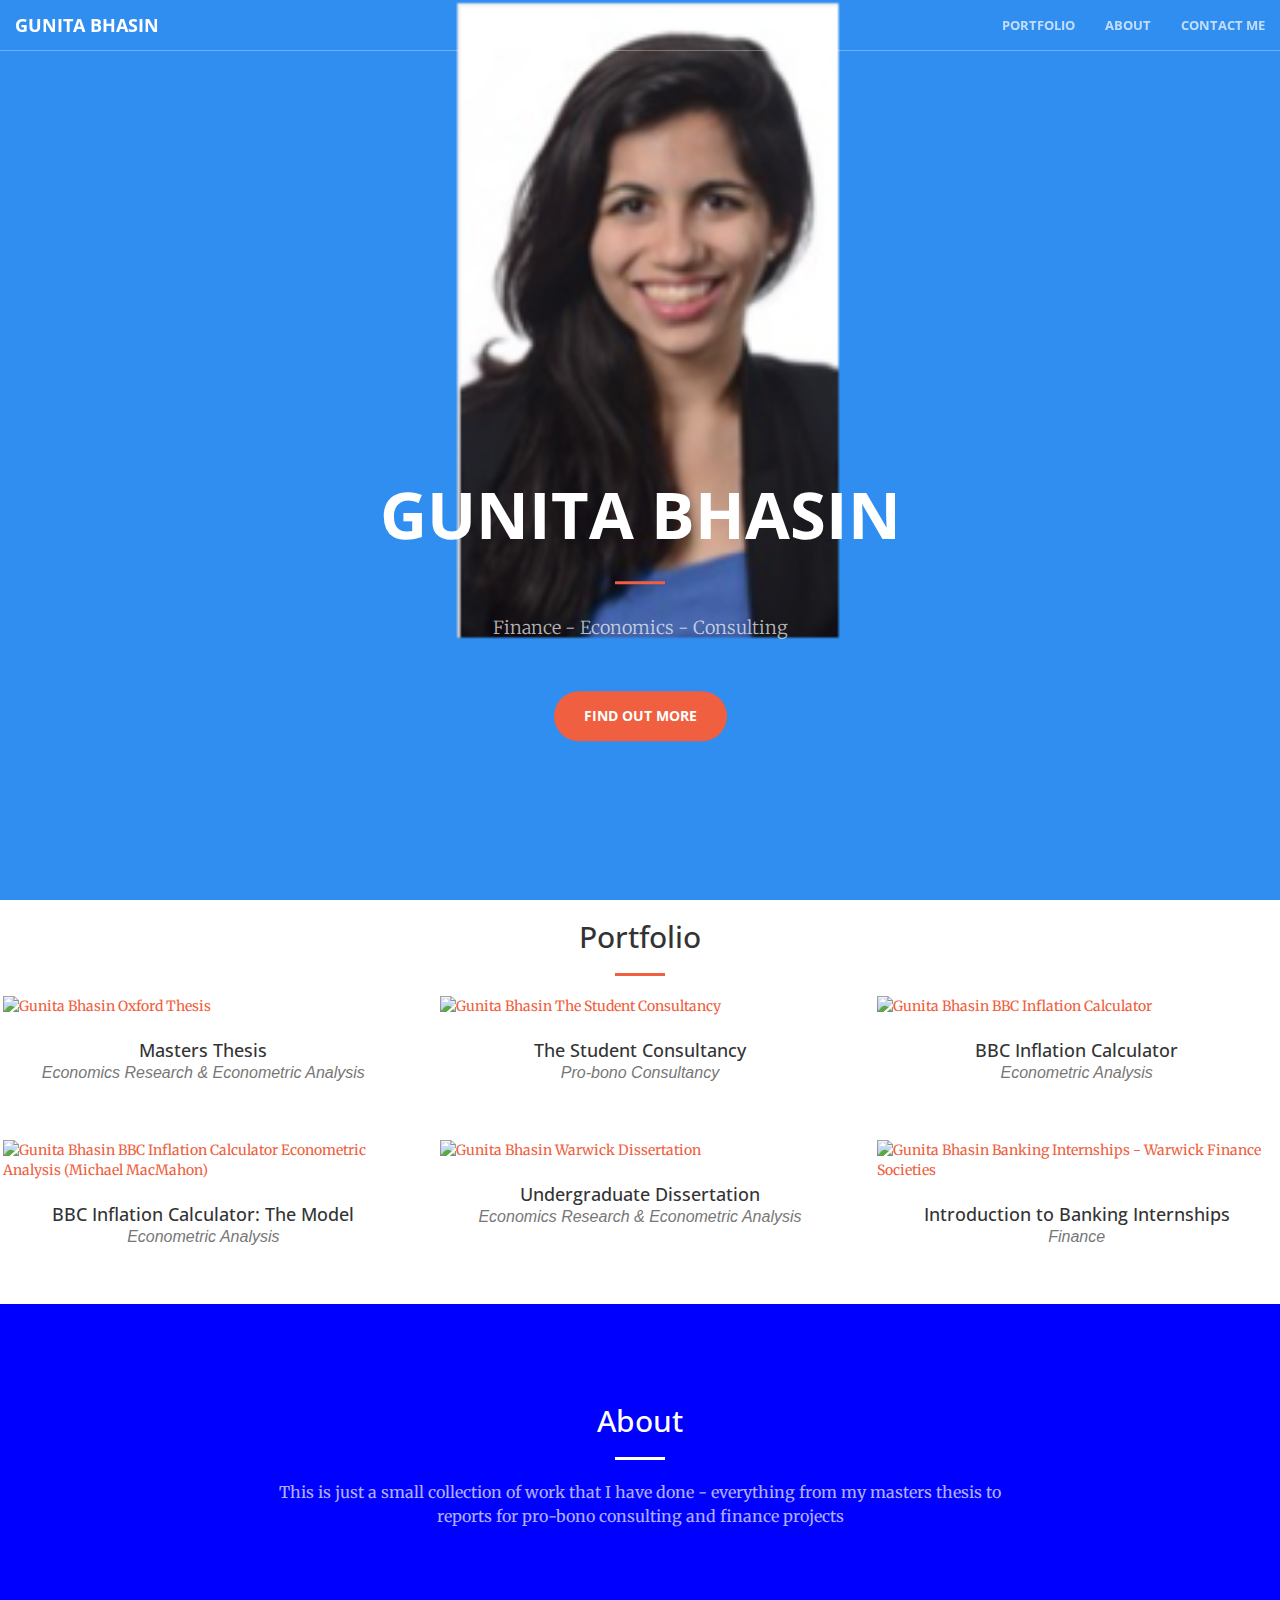
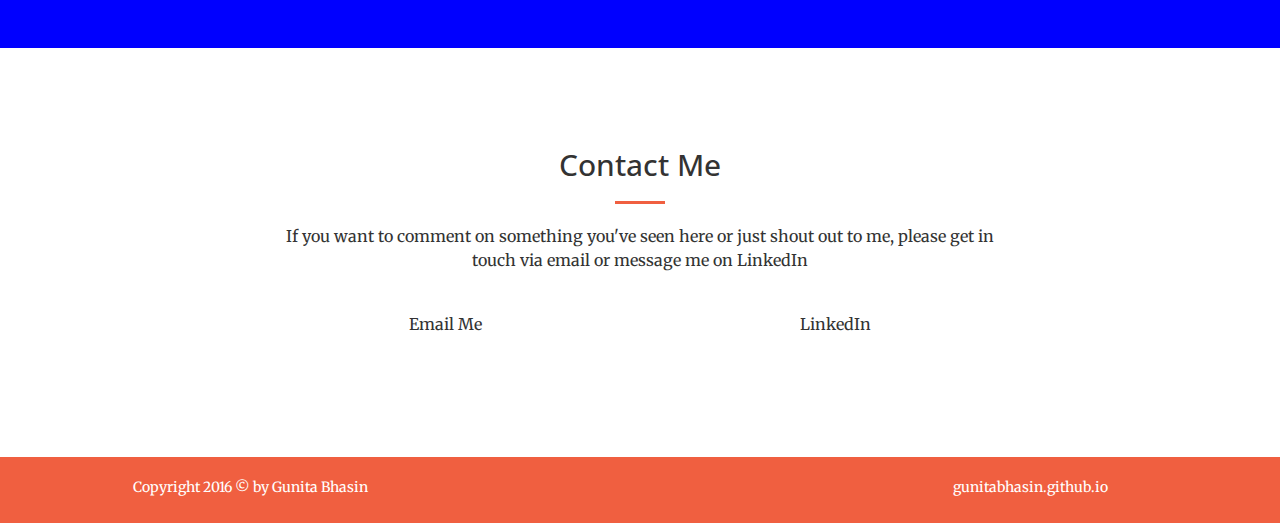
==== index.html @ e0a2d382 "punctuation" ====
<!DOCTYPE html>
<html lang="en">

<head>

    <meta charset="utf-8">
    <meta http-equiv="X-UA-Compatible" content="IE=edge">
    <meta name="viewport" content="width=device-width, initial-scale=1">
    <meta name="description" content="Welcome to Gunita Bhasin's webpage. This is a small collection of work that I have done - everything from my master's thesis to reports for pro-bono consulting and finance projects. To find out more about me, please get in touch via LinkedIn or email">
    <meta name="author" content="Gunita Bhasin">

    <title>Gunita Bhasin</title>

    <!-- Bootstrap Core CSS -->
    <link rel="stylesheet" href="css/bootstrap.min.css" type="text/css">

    <!-- Custom Fonts -->
    <link href='http://fonts.googleapis.com/css?family=Open+Sans:300italic,400italic,600italic,700italic,800italic,400,300,600,700,800' rel='stylesheet' type='text/css'>
    <link href='http://fonts.googleapis.com/css?family=Merriweather:400,300,300italic,400italic,700,700italic,900,900italic' rel='stylesheet' type='text/css'>
    <link rel="stylesheet" href="font-awesome/css/font-awesome.css" type="text/css">

    <!-- Plugin CSS -->
    <link rel="stylesheet" href="css/animate.min.css" type="text/css">

    <!-- Custom CSS -->
    <link rel="stylesheet" href="css/creative.css" type="text/css">

    <!-- Favicon -->
    <link rel="shortcut icon" href="http://gunitabhasin.github.io/gunitabhasin.ico" type="image/x-icon">

    <!-- HTML5 Shim and Respond.js IE8 support of HTML5 elements and media queries -->
    <!-- WARNING: Respond.js doesn't work if you view the page via file:// -->
    <!--[if lt IE 9]>
        <script src="https://oss.maxcdn.com/libs/html5shiv/3.7.0/html5shiv.js"></script>
        <script src="https://oss.maxcdn.com/libs/respond.js/1.4.2/respond.min.js"></script>
    <![endif]-->
<script>
  (function(i,s,o,g,r,a,m){i['GoogleAnalyticsObject']=r;i[r]=i[r]||function(){
  (i[r].q=i[r].q||[]).push(arguments)},i[r].l=1*new Date();a=s.createElement(o),
  m=s.getElementsByTagName(o)[0];a.async=1;a.src=g;m.parentNode.insertBefore(a,m)
  })(window,document,'script','https://www.google-analytics.com/analytics.js','ga');

  ga('create', 'UA-78721934-1', 'auto');
  ga('send', 'pageview');

</script>
</head>

<body id="page-top">

    <nav id="mainNav" class="navbar navbar-default navbar-fixed-top">
        <div class="container-fluid">
            <!-- Brand and toggle get grouped for better mobile display -->
            <div class="navbar-header">
                <button type="button" class="navbar-toggle collapsed" data-toggle="collapse" data-target="#bs-example-navbar-collapse-1">
                    <span class="sr-only">Toggle navigation</span>
                    <span class="icon-bar"></span>
                    <span class="icon-bar"></span>
                    <span class="icon-bar"></span>
                </button>
                <a class="navbar-brand page-scroll" href="#page-top">Gunita Bhasin</a>
            </div>

            <!-- Collect the nav links, forms, and other content for toggling -->
            <div class="collapse navbar-collapse" id="bs-example-navbar-collapse-1">
                <ul class="nav navbar-nav navbar-right">
                    <li>
                        <a class="page-scroll" href="#portfolio">Portfolio</a>
                    </li>
                    <li>
                        <a class="page-scroll" href="#about">About</a>
                    </li>
                    <li>
                        <a class="page-scroll" href="#contact">Contact Me</a>
                    </li>
                </ul>
            </div>
            <!-- /.navbar-collapse -->
        </div>
        <!-- /.container-fluid -->
    </nav>

    <header>
        <div class="header-content">
            <div class="header-content-inner">
                <br><br>
                <br><br>
                <br><br>
                <br><br>
                <br><br>
                <br><br>
                <br><br>
                <br><br>
                <h1>Gunita Bhasin</h1>
                <hr>
                <p>Finance - Economics - Consulting</p>
                <a href="#portfolio" class="btn btn-primary btn-xl page-scroll">Find Out More</a>
            </div>
        </div>
    </header>

    <section class="no-padding" id="portfolio">
        <div class="container-fluid">
            <div class="row">
                <div class="col-lg-12 text-center">
                    <h2>Portfolio</h2>
                    <hr>
                </div>
                <div class="row">
                <div class="col-lg-4 col-sm-6 portfolio-item">
                    <a href="#portfolioModal1" class="portfolio-link" data-toggle="modal">
                        <div class="portfolio-hover">
                            <div class="portfolio-hover-content">
                              <i class="fa fa-plus fa-3x"></i>
                            </div>
                        </div>    
                        <img src="img/portfolio/1.jpg" class="img-responsive" alt="Gunita Bhasin Oxford Thesis">                        
                    </a>
                    <div class="portfolio-caption">
                        <h4>Masters Thesis</h4>
                        <p class="text-muted">Economics Research & Econometric Analysis</p>
                    </div>
                </div>
                <div class="col-lg-4 col-sm-6 portfolio-item">
                    <a href="#portfolioModal2" class="portfolio-link" data-toggle="modal">
                        <div class="portfolio-hover">
                            <div class="portfolio-hover-content">
                              <i class="fa fa-plus fa-3x"></i>
                            </div>
                        </div>    
                        <img src="img/portfolio/2.jpg" class="img-responsive" alt="Gunita Bhasin The Student Consultancy">                        
                    </a>
                    <div class="portfolio-caption">
                        <h4>The Student Consultancy</h4>
                        <p class="text-muted">Pro-bono Consultancy</p>
                    </div>
                </div>
                <div class="col-lg-4 col-sm-6 portfolio-item">
                    <a href="#portfolioModal3" class="portfolio-link" data-toggle="modal">
                        <div class="portfolio-hover">
                            <div class="portfolio-hover-content">
                                <i class="fa fa-plus fa-3x"></i>
                            </div>
                        </div>
                        <img src="img/portfolio/3.jpg" class="img-responsive" alt="Gunita Bhasin BBC Inflation Calculator">
                    </a>    
                    <div class="portfolio-caption">
                        <h4>BBC Inflation Calculator</h4>
                        <p class="text-muted">Econometric Analysis</p>
                    </div>  
                </div>
                <div class="col-lg-4 col-sm-6 portfolio-item">
                    <a href="#portfolioModal4" class="portfolio-link" data-toggle="modal">
                        <div class="portfolio-hover">
                            <div class="portfolio-hover-content">
                                <i class="fa fa-plus fa-3x"></i>
                            </div>
                        </div>
                        <img src="img/portfolio/4.jpg" class="img-responsive" alt="Gunita Bhasin BBC Inflation Calculator Econometric Analysis (Michael MacMahon)">
                    </a>    
                   <div class="portfolio-caption">
                        <h4>BBC Inflation Calculator: The Model</h4>
                        <p class="text-muted">Econometric Analysis</p>
                    </div>     
                </div>
                <div class="col-lg-4 col-sm-6 portfolio-item">
                    <a href="#portfolioModal5" class="portfolio-link" data-toggle="modal">
                        <div class="portfolio-hover">
                            <div class="portfolio-hover-content">
                                <i class="fa fa-plus fa-3x"></i>
                            </div>
                        </div>
                        <img src="img/portfolio/5.jpg" class="img-responsive" alt="Gunita Bhasin Warwick Dissertation">
                    </a>    
                    <div class="portfolio-caption">
                        <h4>Undergraduate Dissertation</h4>
                        <p class="text-muted">Economics Research & Econometric Analysis</p>
                    </div>        
                </div>
                <div class="col-lg-4 col-sm-6 portfolio-item">
                    <a href="#portfolioModal6" class="portfolio-link" data-toggle="modal">
                        <div class="portfolio-hover">
                            <div class="portfolio-hover-content">
                                <i class="fa fa-plus fa-3x"></i>
                            </div>
                        </div>
                        <img src="img/portfolio/6.jpg" class="img-responsive" alt="Gunita Bhasin Banking Internships - Warwick Finance Societies">
                    </a>    
                   <div class="portfolio-caption">
                        <h4>Introduction to Banking Internships</h4>
                        <p class="text-muted">Finance</p>
                    </div>        
                </div>
        </div>
    </section>
     
    <section class="bg-about" id="about">
        <div class="container">
            <div class="row">
                <div class="col-lg-8 col-lg-offset-2 text-center">
                    <h2 class="section-heading">About</h2>
                    <hr class="light">
                    <p class="text-faded">This is just a small collection of work that I have done - everything from my masters thesis to reports for pro-bono consulting and finance projects</p>
                </div>
            </div>
        </div>
    </section>

    <!-- Contact Section -->
    <section id="contact">
        <div class="container">
            <div class="row">
                <div class="col-lg-8 col-lg-offset-2 text-center">
                    <h2 class="section-heading">Contact Me</h2>
                    <hr class="primary">
                    <p>If you want to comment on something you've seen here or just shout out to me, please get in touch via email or message me on LinkedIn</p>
                </div>
                <div class="col-lg-4 col-lg-offset-2 text-center">
                    <a href="https://docs.google.com/forms/d/1S8c7FIUhwD72IbGgY-TKqcHFOUqMYgxNrwY3L7wCzK0/viewform"><i class="fa fa-envelope-o-dark fa-3x wow bounceIn"></i></a>
                    <p>Email Me</p>
                </div>
                <div class="col-lg-4 text-center">
                    <a href="https://uk.linkedin.com/in/gunitabhasin"><i class="fa fa-linkedin-dark fa-3x wow bounceIn" data-wow-delay=".1s"></i></a>
                    <p>LinkedIn</p>
                </div>
            </div>
            <div class="row">
                <div class="col-lg-12">
                <!--
                    <form name="sentMessage" id="contactForm" novalidate>
                        <div class="row">
                            <div class="col-md-6">
                                <div class="form-group floating-label-form-group controls control-group">
                                <label>Name</label>
                                <input type="text" class="form-control" placeholder="Name" id="name" required data-validation-required-message="Please enter your name.">
                                <p class="help-block text-danger"></p>
                                </div>
                                <div class="form-group floating-label-form-group controls control-group">
                                <label>Email Address</label>
                                <input type="email" class="form-control" placeholder="Email Address" id="email" required data-validation-required-message="Please enter your email address.">
                                <p class="help-block text-danger"></p>
                                </div>
                            </div>
                        <div class="row control-group">
                            <div class="col-md-6">
                            <div class="form-group floating-label-form-group controls">
                                <label>Message</label>
                                <textarea rows="5" class="form-control" placeholder="Message" id="message" required data-validation-required-message="Please enter a message."></textarea>
                                <p class="help-block text-danger"></p>
                            </div>
                            </div>
                        </div>
                        <br>
                        <div class="clearfix"></div>
                            <div class="col-lg-12 text-center">
                                <div id="success"></div>
                                <button type="submit" class="btn btn-primary btn-xl">Send Message</button>
                            </div>
                        </div>
                    </form>
                    -->
                </div>
            </div>
        </div>
    </section>

    <!-- Footer -->
    <footer class="text-center bg-primary">
        <div class="footer-above">
        <div class="container">
            <div class="row">
                <div class="footer-col col-md-4">
                    <br><span class="copyright">Copyright 2016 &copy; by Gunita Bhasin</span>
                </div>
                <div class="footer-col col-md-4">
                    <ul class="list-inline">
                        <li><h3><a href="https://uk.linkedin.com/in/gunitabhasin" class="btn-social btn-outline"><i class="fa fa-fw fa-linkedin"></i></a></h3>
                        </li>
                        <li><h3><a href="http://goo.gl/forms/ij7UG9xVAUin0GbM2" class="btn-social btn-outline"><i class="fa fa-fw fa-envelope"></i></a></h3>
                        </li>
                        <li><h3><a href="https://twitter.com/gunitabhasin" class="btn-social btn-outline"><i class="fa fa-fw fa-twitter"></i></a></h3>
                        </li>
                    </ul>
                </div>
                <div class="footer-col col-md-4">
                    <br>gunitabhasin.github.io
                </div>
            </div>
        </div>
        </div>
    </footer>
                    
    <!-- Portfolio Modals -->
    <div class="portfolio-modal modal fade" id="portfolioModal1" tabindex="-1" role="dialog" aria-hidden="true">
        <div class="modal-content">
            <div class="close-modal" data-dismiss="modal">
                <div class="lr">
                    <div class="rl">
                    </div>
                </div>
            </div>
            <div class="container">
                <div class="row">
                    <div class="col-lg-8 col-lg-offset-2">
                        <div class="modal-body">
                            <h2>MASTERS THESIS</h2>
                            <p class="item-intro text-muted">Economic Research & Econometric Analysis</p>
                            <hr class="star-primary">
                            <img class="img-responsive img-centered" src="img/portfolio/1.jpg" alt="">
                            <p>International Development in the Digital Age: How can the Internet impact national corruption levels? If you are interested in this topic, then please click <a href="https://drive.google.com/file/d/0B7pOLmn5id5lbFJMYzMxeEpPbGM/view">here</a> to read the full paper.
                            <ul class="list-inline item-details">
                                <li>Client:
                                    <strong><a href="http://www.ox.ac.uk/">University of Oxford</a>
                                    </strong>
                                </li>
                                <li>Date:
                                    <strong>June 2014
                                    </strong>
                                </li>
                                <li>Service:
                                    <strong>Economic Research & Econometric Analysis
                                    </strong>
                                </li>
                            </ul>
                            <button type="button" class="btn btn-primary" data-dismiss="modal"><i class="fa fa-times"></i> Close</button>
                        </div>
                    </div>
                </div>
            </div>
        </div>
    </div>
    <div class="portfolio-modal modal fade" id="portfolioModal2" tabindex="-1" role="dialog" aria-hidden="true">
        <div class="modal-content">
            <div class="close-modal" data-dismiss="modal">
                <div class="lr">
                    <div class="rl">
                    </div>
                </div>
            </div>
            <div class="container">
                <div class="row">
                    <div class="col-lg-8 col-lg-offset-2">
                        <div class="modal-body">
                            <h2 class="text-center">THE STUDENT CONSULTANCY</h2>
                            <p class="item-intro text-muted">Pro-bono Consultancy</p>
                            <hr class="star-primary">
                            <img class="img-responsive img-centered" src="img/portfolio/2.jpg" alt="">
                            <p>Report for a pro-bono consultancy project advising Friends of the Earth about launching a campaign against First Great Western's idling trains. If you are interested in reading the full report, please click <a href"https://drive.google.com/file/d/0B7pOLmn5id5lZ0lzYUhxRks0dHc/view?usp=sharing">here</a>.</p>
                            <ul class="list-inline item-details text-center">
                                <li>Client:
                                    <strong><a href="https://www.foe.co.uk/groups/oxford">Friends of the Earth</a>
                                    </strong>
                                </li>
                                <li>Date:
                                    <strong>December 2013
                                    </strong>
                                </li>
                                <li>Service:
                                    <strong>Pro-bono Consultancy
                                    </strong>
                                </li>
                            </ul>
                            <button type="button" class="btn btn-primary" data-dismiss="modal"><i class="fa fa-times"></i> Close</button>
                        </div>
                    </div>
                </div>
            </div>
        </div>
    </div>
    <div class="portfolio-modal modal fade" id="portfolioModal3" tabindex="-1" role="dialog" aria-hidden="true">
        <div class="modal-content">
            <div class="close-modal" data-dismiss="modal">
                <div class="lr">
                    <div class="rl">
                    </div>
                </div>
            </div>
            <div class="container">
                <div class="row">
                    <div class="col-lg-8 col-lg-offset-2">
                        <div class="modal-body">
                            <h2>BBC INFLATION CALCULATOR</h2>
                            <p class="item-intro text-muted">Econometric Analysis</p>
                            <hr class="star-primary">
                            <img class="img-responsive img-centered" src="img/portfolio/3.jpg" alt="">
                            <p>Developed a calculator that predicts household inflation rates using a few simple variables.
                            To have a go at calculating your personal inflation rate, please visit the following section of the BBC website: <a href="http://www.bbc.co.uk/news/business-22523612">http://www.bbc.co.uk/news/business-22523612</a>.</p>
                            <ul class="list-inline item-details">
                                <li>Client:
                                    <strong><a href="http://www.bbc.co.uk">BBC</a>
                                    </strong>
                                </li>
                                <li>Date:
                                    <strong>2013
                                    </strong>
                                </li>
                                <li>Service:
                                    <strong>Econometric Analysis
                                    </strong>
                                </li>
                            </ul>
                            <button type="button" class="btn btn-primary" data-dismiss="modal"><i class="fa fa-times"></i> Close</button>
                        </div>
                    </div>
                </div>
            </div>
        </div>
    </div>
    <div class="portfolio-modal modal fade" id="portfolioModal4" tabindex="-1" role="dialog" aria-hidden="true">
        <div class="modal-content">
            <div class="close-modal" data-dismiss="modal">
                <div class="lr">
                    <div class="rl">
                    </div>
                </div>
            </div>
            <div class="container">
                <div class="row">
                    <div class="col-lg-8 col-lg-offset-2">
                        <div class="modal-body">
                            <h2>BBC INFLATION CALCULATOR:
                            <h2>THE MODEL</h2></h2>
                            <p class="item-intro text-muted">Econometric Analysis</p>
                            <hr class="star-primary">
                            <img class="img-responsive img-centered" src="img/portfolio/4.jpg" alt="">
                            <p>As a research assistant to Michael McMahon, I helped put together this analysis underlying the BBC Inflation Calculator.
                            The full report is available <a href="http://news.bbc.co.uk/1/shared/bsp/hi/pdfs/20_05_13_inflation_calculator.pdf">here</a>.</p>
                            <ul class="list-inline item-details">
                                <li>Client:
                                    <strong><a href="http://www.bbc.co.uk">BBC</a>
                                    </strong>
                                </li>
                                <li>Date:
                                    <strong>May 14, 2013
                                    </strong>
                                </li>
                                <li>Service:
                                    <strong>Econometric Analysis
                                    </strong>
                                </li>
                            </ul>
                            <button type="button" class="btn btn-primary" data-dismiss="modal"><i class="fa fa-times"></i> Close</button>
                        </div>
                    </div>
                </div>
            </div>
        </div>
    </div>
    <div class="portfolio-modal modal fade" id="portfolioModal5" tabindex="-1" role="dialog" aria-hidden="true">
        <div class="modal-content">
            <div class="close-modal" data-dismiss="modal">
                <div class="lr">
                    <div class="rl">
                    </div>
                </div>
            </div>
            <div class="container">
                <div class="row">
                    <div class="col-lg-8 col-lg-offset-2">
                        <div class="modal-body">
                            <h2>UNDERGRADUATE DISSERTATION</h2>
                            <p class="item-intro text-muted">Economic Research & Econometric Analysis</p>
                            <hr class="star-primary">
                            <img class="img-responsive img-centered" src="img/portfolio/5.jpg" alt="">
                            <p> How can gazelles sustain achieve sustainable growth over time? A new look into rapidly growing SMEs in the UK.
                                To read the entire paper, please click <a href="https://drive.google.com/file/d/0B7pOLmn5id5lX25wNVZIS2ZvS1E/view">here</a>.</p>
                            <ul class="list-inline item-details">
                                <li>Client:
                                    <strong><a href="http://www2.warwick.ac.uk/">University of Warwick</a>
                                    </strong>
                                </li>
                                <li>Date:
                                    <strong>April 2013
                                    </strong>
                                </li>
                                <li>Service:
                                    <strong>Economics Research & Econometric Analysis
                                    </strong>
                                </li>
                            </ul>
                            <button type="button" class="btn btn-primary" data-dismiss="modal"><i class="fa fa-times"></i> Close</button>
                        </div>
                    </div>
                </div>
            </div>
        </div>
    </div>
    <div class="portfolio-modal modal fade" id="portfolioModal6" tabindex="-1" role="dialog" aria-hidden="true">
        <div class="modal-content">
            <div class="close-modal" data-dismiss="modal">
                <div class="lr">
                    <div class="rl">
                    </div>
                </div>
            </div>
            <div class="container">
                <div class="row">
                    <div class="col-lg-8 col-lg-offset-2">
                        <div class="modal-body">
                            <h2>INTRODUCTION TO BANKING INTERNSHIPS</h2>
                            <p class="item-intro text-muted">Finance</p>
                            <hr class="star-primary">
                            <img class="img-responsive img-centered" src="img/portfolio/6.jpg" alt="">
                            <p>Presentation delivered at a Warwick Women in Finance event.
                               Please click <a href="https://drive.google.com/file/d/0B7pOLmn5id5lSlRnT21kRXRVS0k/view">here</a> if you are interested in learning more</p>
                            <ul class="list-inline item-details">
                                <li>Client:
                                    <strong><a href="http://www.wfsocieties.org/">Warwick Finance Societies</a>
                                    </strong>
                                </li>
                                <li>Date:
                                    <strong>2012
                                    </strong>
                                </li>
                                <li>Service:
                                    <strong>Finance
                                    </strong>
                                </li>
                            </ul>
                            <button type="button" class="btn btn-primary" data-dismiss="modal"><i class="fa fa-times"></i> Close</button>
                        </div>
                    </div>
                </div>
            </div>
        </div>
    </div>

    <!-- jQuery -->
    <script src="js/jquery.js"></script>

    <!-- Bootstrap Core JavaScript -->
    <script src="js/bootstrap.min.js"></script>

    <!-- Plugin JavaScript -->
    <script src="js/jquery.easing.min.js"></script>
    <script src="js/jquery.fittext.js"></script>
    <script src="js/cbpAnimatedHeader.js"></script>
    <script src="js/wow.min.js"></script>

    <!-- Contact Form JavaScript -->
    <script src="js/jqBootstrapValidation.js"></script>
    <script src="js/contact_me.js"></script>

    <!-- Custom Theme JavaScript -->
    <script src="js/creative.js"></script>

</body>

</html>
---- css/creative.css ----
/*!
 * Start Bootstrap - Creative Bootstrap Theme (http://startbootstrap.com)
 * Code licensed under the Apache License v2.0.
 * For details, see http://www.apache.org/licenses/LICENSE-2.0.
 */

html,
body {
    width: 100%;
    height: 100%;
}

body {
    font-family: Merriweather,'Helvetica Neue',Arial,sans-serif;
}

hr {
    max-width: 50px;
    border-color: #f05f40;
    border-width: 3px;
}

hr.light {
    border-color: #fff;
}

a {
    color: #f05f40;
    -webkit-transition: all .35s;
    -moz-transition: all .35s;
    transition: all .35s;
}

a:hover,
a:focus {
    color: #eb3812;
}

h1,
h2,
h3,
h4,
h5,
h6 {
    font-family: 'Open Sans','Helvetica Neue',Arial,sans-serif;
}

p {
    margin-bottom: 20px;
    font-size: 16px;
    line-height: 1.5;
}

.bg-primary {
    background-color: #f05f40;
}

.bg-about {
    color: #fff;
    background-color: blue;
}

.bg-dark {
    color: #fff;
    background-color: #222;
}

.text-faded {
    color: rgba(255,255,255,.7);
}

section {
    padding: 100px 0;
}

aside {
    padding: 50px 0;
}

.no-padding {
    padding: 0;
}

.navbar-default {
    border-color: rgba(34,34,34,.05);
    font-family: 'Open Sans','Helvetica Neue',Arial,sans-serif;
    background-color: #fff;
    -webkit-transition: all .35s;
    -moz-transition: all .35s;
    transition: all .35s;
}

.navbar-default .navbar-header .navbar-brand {
    text-transform: uppercase;
    font-family: 'Open Sans','Helvetica Neue',Arial,sans-serif;
    font-weight: 700;
    color: #f05f40;
}

.navbar-default .navbar-header .navbar-brand:hover,
.navbar-default .navbar-header .navbar-brand:focus {
    color: #eb3812;
}

.navbar-default .nav > li>a,
.navbar-default .nav>li>a:focus {
    text-transform: uppercase;
    font-size: 13px;
    font-weight: 700;
    color: #222;
}

.navbar-default .nav > li>a:hover,
.navbar-default .nav>li>a:focus:hover {
    color: #f05f40;
}

.navbar-default .nav > li.active>a,
.navbar-default .nav>li.active>a:focus {
    color: #f05f40!important;
    background-color: transparent;
}

.navbar-default .nav > li.active>a:hover,
.navbar-default .nav>li.active>a:focus:hover {
    background-color: transparent;
}

@media(min-width:768px) {
    .navbar-default {
        border-color: rgba(255,255,255,.3);
        background-color: transparent;
    }

    .navbar-default .navbar-header .navbar-brand {
        color: rgba(255,255,255,.7);
    }

    .navbar-default .navbar-header .navbar-brand:hover,
    .navbar-default .navbar-header .navbar-brand:focus {
        color: #fff;
    }

    .navbar-default .nav > li>a,
    .navbar-default .nav>li>a:focus {
        color: rgba(255,255,255,.7);
    }

    .navbar-default .nav > li>a:hover,
    .navbar-default .nav>li>a:focus:hover {
        color: #fff;
    }

    .navbar-default.affix {
        border-color: rgba(34,34,34,.05);
        background-color: #fff;
    }

    .navbar-default.affix .navbar-header .navbar-brand {
        font-size: 14px;
        color: #f05f40;
    }

    .navbar-default.affix .navbar-header .navbar-brand:hover,
    .navbar-default.affix .navbar-header .navbar-brand:focus {
        color: #eb3812;
    }

    .navbar-default.affix .nav > li>a,
    .navbar-default.affix .nav>li>a:focus {
        color: #222;
    }

    .navbar-default.affix .nav > li>a:hover,
    .navbar-default.affix .nav>li>a:focus:hover {
        color: #f05f40;
    }
}

header {
    width: 100%;
    min-height: auto;
    text-align: center;
    color: #fff;
    background-image: url(../img/header.jpg);
    background-position: center center;
    background-repeat: none;
    background-attachment: scroll;
    -webkit-background-size: cover;
    -moz-background-size: cover;
    background-size: cover;
    -o-background-size: cover;
}

header .header-content {
    position: relative;
    width: 100%;
    padding: 100px 15px;
    text-align: center;
}

header .header-content .header-content-inner h1 {
    margin-top: 0;
    margin-bottom: 0;
    text-transform: uppercase;
    font-weight: 700;
}

header .header-content .header-content-inner hr {
    margin: 30px auto;
}

header .header-content .header-content-inner p {
    margin-bottom: 50px;
    font-size: 16px;
    font-weight: 300;
    color: rgba(255,255,255,.7);
}

@media(min-width:768px) {
    header {
        min-height: 100%;
    }

    header .header-content {
        position: absolute;
        top: 50%;
        padding: 0 50px;
        -webkit-transform: translateY(-50%);
        -ms-transform: translateY(-50%);
        transform: translateY(-50%);
    }

    header .header-content .header-content-inner {
        margin-right: auto;
        margin-left: auto;
        max-width: 1000px;
    }

    header .header-content .header-content-inner p {
        margin-right: auto;
        margin-left: auto;
        max-width: 80%;
        font-size: 18px;
    }
}

.section-heading {
    margin-top: 0;
}

.service-box {
    margin: 50px auto 0;
    max-width: 400px;
}

@media(min-width:992px) {
    .service-box {
        margin: 20px auto 0;
    }
}

.service-box p {
    margin-bottom: 0;
}

.portfolio-box {
    display: block;
    position: relative;
    margin: 0 auto;
    max-width: 650px;
}

.portfolio-box .portfolio-box-caption {
    display: block;
    position: absolute;
    bottom: 0;
    width: 100%;
    height: 100%;
    text-align: center;
    color: #fff;
    opacity: 0;
    background: rgba(240,95,64,.9);
    -webkit-transition: all .35s;
    -moz-transition: all .35s;
    transition: all .35s;
}

.portfolio-box .portfolio-box-caption .portfolio-box-caption-content {
    position: absolute;
    top: 50%;
    width: 100%;
    text-align: center;
    transform: translateY(-50%);
}

.portfolio-box .portfolio-box-caption .portfolio-box-caption-content .project-category,
.portfolio-box .portfolio-box-caption .portfolio-box-caption-content .project-name {
    padding: 0 15px;
    font-family: 'Open Sans','Helvetica Neue',Arial,sans-serif;
}

.portfolio-box .portfolio-box-caption .portfolio-box-caption-content .project-category {
    text-transform: uppercase;
    font-size: 14px;
    font-weight: 600;
}

.portfolio-box .portfolio-box-caption .portfolio-box-caption-content .project-name {
    font-size: 18px;
}

.portfolio-box:hover .portfolio-box-caption {
    opacity: 1;
}
#portfolio .portfolio-item {
  margin: 0 0 15px;
  right: 0;
}
#portfolio .portfolio-item .portfolio-link {
  display: block;
  position: relative;
  max-width: 400px;
  margin: 0 auto;
}
#portfolio .portfolio-item .portfolio-link .portfolio-hover {
  background: #f05f40;
  position: absolute;
  width: 100%;
  height: 100%;
  opacity: 0;
  transition: all ease 0.5s;
  -webkit-transition: all ease 0.5s;
  -moz-transition: all ease 0.5s;
}
#portfolio .portfolio-item .portfolio-link .portfolio-hover:hover {
  opacity: 1;
}
#portfolio .portfolio-item .portfolio-link .portfolio-hover .portfolio-hover-content {
  position: absolute;
  width: 100%;
  height: 20px;
  font-size: 20px;
  text-align: center;
  top: 50%;
  margin-top: -12px;
  color: white;
}
#portfolio .portfolio-item .portfolio-link .portfolio-hover .portfolio-hover-content i {
  margin-top: -12px;
}
#portfolio .portfolio-item .portfolio-link .portfolio-hover .portfolio-hover-content h3,
#portfolio .portfolio-item .portfolio-link .portfolio-hover .portfolio-hover-content h4 {
  margin: 0;
}
#portfolio .portfolio-item .portfolio-caption {
  max-width: 400px;
  margin: 0 auto;
  background-color: white;
  text-align: center;
  padding: 25px;
}
#portfolio .portfolio-item .portfolio-caption h4 {
  text-transform: none;
  margin: 0;
}
#portfolio .portfolio-item .portfolio-caption p {
  font-family: "Droid Serif", "Helvetica Neue", Helvetica, Arial, sans-serif;
  font-style: italic;
  font-size: 16px;
  margin: 0;
}
#portfolio * {
  z-index: 2;
}
@media(min-width:768px) {
    .portfolio-box .portfolio-box-caption .portfolio-box-caption-content .project-category {
        font-size: 16px;
    }

    .portfolio-box .portfolio-box-caption .portfolio-box-caption-content .project-name {
        font-size: 22px;
    }
}

@media (min-width: 767px) {
  #portfolio .portfolio-item {
    margin: 0 0 30px;
  }
}
.timeline {
  list-style: none;
  padding: 0;
  position: relative;
}
.timeline:before {
  top: 0;
  bottom: 0;
  position: absolute;
  content: "";
  width: 2px;
  background-color: #f1f1f1;
  left: 40px;
  margin-left: -1.5px;
}
.timeline > li {
  margin-bottom: 50px;
  position: relative;
  min-height: 50px;
}
.timeline > li:before,
.timeline > li:after {
  content: " ";
  display: table;
}
.timeline > li:after {
  clear: both;
}
.timeline > li .timeline-panel {
  width: 100%;
  float: right;
  padding: 0 20px 0 100px;
  position: relative;
  text-align: left;
}
.timeline > li .timeline-panel:before {
  border-left-width: 0;
  border-right-width: 15px;
  left: -15px;
  right: auto;
}
.timeline > li .timeline-panel:after {
  border-left-width: 0;
  border-right-width: 14px;
  left: -14px;
  right: auto;
}
.timeline > li .timeline-image {
  left: 0;
  margin-left: 0;
  width: 80px;
  height: 80px;
  position: absolute;
  z-index: 100;
  background-color: #fed136;
  color: white;
  border-radius: 100%;
  border: 7px solid #f1f1f1;
  text-align: center;
}
.timeline > li .timeline-image h4 {
  font-size: 10px;
  margin-top: 12px;
  line-height: 14px;
}
.timeline > li.timeline-inverted > .timeline-panel {
  float: right;
  text-align: left;
  padding: 0 20px 0 100px;
}
.timeline > li.timeline-inverted > .timeline-panel:before {
  border-left-width: 0;
  border-right-width: 15px;
  left: -15px;
  right: auto;
}
.timeline > li.timeline-inverted > .timeline-panel:after {
  border-left-width: 0;
  border-right-width: 14px;
  left: -14px;
  right: auto;
}
.timeline > li:last-child {
  margin-bottom: 0;
}
.timeline .timeline-heading h4 {
  margin-top: 0;
  color: inherit;
}
.timeline .timeline-heading h4.subheading {
  text-transform: none;
}
.timeline .timeline-body > p,
.timeline .timeline-body > ul {
  margin-bottom: 0;
}
@media (min-width: 768px) {
  .timeline:before {
    left: 50%;
  }
  .timeline > li {
    margin-bottom: 100px;
    min-height: 100px;
  }
  .timeline > li .timeline-panel {
    width: 41%;
    float: left;
    padding: 0 20px 20px 30px;
    text-align: right;
  }
  .timeline > li .timeline-image {
    width: 100px;
    height: 100px;
    left: 50%;
    margin-left: -50px;
  }
  .timeline > li .timeline-image h4 {
    font-size: 13px;
    margin-top: 16px;
    line-height: 18px;
  }
  .timeline > li.timeline-inverted > .timeline-panel {
    float: right;
    text-align: left;
    padding: 0 30px 20px 20px;
  }
}
@media (min-width: 992px) {
  .timeline > li {
    min-height: 150px;
  }
  .timeline > li .timeline-panel {
    padding: 0 20px 20px;
  }
  .timeline > li .timeline-image {
    width: 150px;
    height: 150px;
    margin-left: -75px;
  }
  .timeline > li .timeline-image h4 {
    font-size: 18px;
    margin-top: 30px;
    line-height: 26px;
  }
  .timeline > li.timeline-inverted > .timeline-panel {
    padding: 0 20px 20px;
  }
}
@media (min-width: 1200px) {
  .timeline > li {
    min-height: 170px;
  }
  .timeline > li .timeline-panel {
    padding: 0 20px 20px 100px;
  }
  .timeline > li .timeline-image {
    width: 170px;
    height: 170px;
    margin-left: -85px;
  }
  .timeline > li .timeline-image h4 {
    margin-top: 40px;
  }
  .timeline > li.timeline-inverted > .timeline-panel {
    padding: 0 100px 20px 20px;
  }
}

.call-to-action h2 {
    margin: 0 auto 20px;
}

.text-primary {
    color: #f05f40;
}

.no-gutter > [class*=col-] {
    padding-right: 0;
    padding-left: 0;
}

.btn-default {
    border-color: #fff;
    color: #222;
    background-color: #fff;
    -webkit-transition: all .35s;
    -moz-transition: all .35s;
    transition: all .35s;
}

.btn-default:hover,
.btn-default:focus,
.btn-default.focus,
.btn-default:active,
.btn-default.active,
.open > .dropdown-toggle.btn-default {
    border-color: #ededed;
    color: #222;
    background-color: #f05f40;
}

.btn-default:active,
.btn-default.active,
.open > .dropdown-toggle.btn-default {
    background-image: none;
}

.btn-default.disabled,
.btn-default[disabled],
fieldset[disabled] .btn-default,
.btn-default.disabled:hover,
.btn-default[disabled]:hover,
fieldset[disabled] .btn-default:hover,
.btn-default.disabled:focus,
.btn-default[disabled]:focus,
fieldset[disabled] .btn-default:focus,
.btn-default.disabled.focus,
.btn-default[disabled].focus,
fieldset[disabled] .btn-default.focus,
.btn-default.disabled:active,
.btn-default[disabled]:active,
fieldset[disabled] .btn-default:active,
.btn-default.disabled.active,
.btn-default[disabled].active,
fieldset[disabled] .btn-default.active {
    border-color: #fff;
    background-color: #fff;
}

.btn-default .badge {
    color: #fff;
    background-color: #222;
}

.btn-primary {
    border-color: #f05f40;
    color: #fff;
    background-color: #f05f40;
    -webkit-transition: all .35s;
    -moz-transition: all .35s;
    transition: all .35s;
}

.btn-primary:hover,
.btn-primary:focus,
.btn-primary.focus,
.btn-primary:active,
.btn-primary.active,
.open > .dropdown-toggle.btn-primary {
    border-color: #ed431f;
    color: #fff;
    background-color: #ee4b28;
}

.btn-primary:active,
.btn-primary.active,
.open > .dropdown-toggle.btn-primary {
    background-image: none;
}

.btn-primary.disabled,
.btn-primary[disabled],
fieldset[disabled] .btn-primary,
.btn-primary.disabled:hover,
.btn-primary[disabled]:hover,
fieldset[disabled] .btn-primary:hover,
.btn-primary.disabled:focus,
.btn-primary[disabled]:focus,
fieldset[disabled] .btn-primary:focus,
.btn-primary.disabled.focus,
.btn-primary[disabled].focus,
fieldset[disabled] .btn-primary.focus,
.btn-primary.disabled:active,
.btn-primary[disabled]:active,
fieldset[disabled] .btn-primary:active,
.btn-primary.disabled.active,
.btn-primary[disabled].active,
fieldset[disabled] .btn-primary.active {
    border-color: #f05f40;
    background-color: #f05f40;
}

.img-centered {
  margin: 0 auto;
}

.btn-primary .badge {
    color: #f05f40;
    background-color: #fff;
}

.btn {
    border: 0;
    border-radius: 300px;
    text-transform: uppercase;
    font-family: 'Open Sans','Helvetica Neue',Arial,sans-serif;
    font-weight: 700;
}

.btn-xl {
    padding: 15px 30px;
}

.portfolio-modal .modal-content {
  border-radius: 0;
  background-clip: border-box;
  -webkit-box-shadow: none;
  box-shadow: none;
  border: none;
  min-height: 100%;
  padding: 100px 0;
  text-align: center;
}
.portfolio-modal .modal-content h2 {
  margin-bottom: 15px;
  font-size: 3em;
}
.portfolio-modal .modal-content p {
  margin-bottom: 30px;
}
.portfolio-modal .modal-content p.item-intro {
  margin: 20px 0 30px;
  font-family: "Droid Serif", "Helvetica Neue", Helvetica, Arial, sans-serif;
  font-style: italic;
  font-size: 16px;
}
.portfolio-modal .modal-content ul.list-inline {
  margin-bottom: 30px;
  margin-top: 0;
}
.portfolio-modal .modal-content img {
  margin-bottom: 30px;
}
.portfolio-modal .close-modal {
  position: absolute;
  width: 75px;
  height: 75px;
  background-color: transparent;
  top: 25px;
  right: 25px;
  cursor: pointer;
}
.portfolio-modal .close-modal:hover {
  opacity: 0.3;
}
.portfolio-modal .close-modal .lr {
  height: 75px;
  width: 1px;
  margin-left: 35px;
  background-color: #222222;
  transform: rotate(45deg);
  -ms-transform: rotate(45deg);
  /* IE 9 */
  -webkit-transform: rotate(45deg);
  /* Safari and Chrome */
  z-index: 1051;
}
.portfolio-modal .close-modal .lr .rl {
  height: 75px;
  width: 1px;
  background-color: #222222;
  transform: rotate(90deg);
  -ms-transform: rotate(90deg);
  /* IE 9 */
  -webkit-transform: rotate(90deg);
  /* Safari and Chrome */
  z-index: 1052;
}
.portfolio-modal .modal-backdrop {
  opacity: 0;
  display: none;
}

::-moz-selection {
    text-shadow: none;
    color: #fff;
    background: #222;
}

::selection {
    text-shadow: none;
    color: #fff;
    background: #222;
}

img::selection {
    color: #fff;
    background: 0 0;
}

img::-moz-selection {
    color: #fff;
    background: 0 0;
}

body {
    webkit-tap-highlight-color: #222;
}
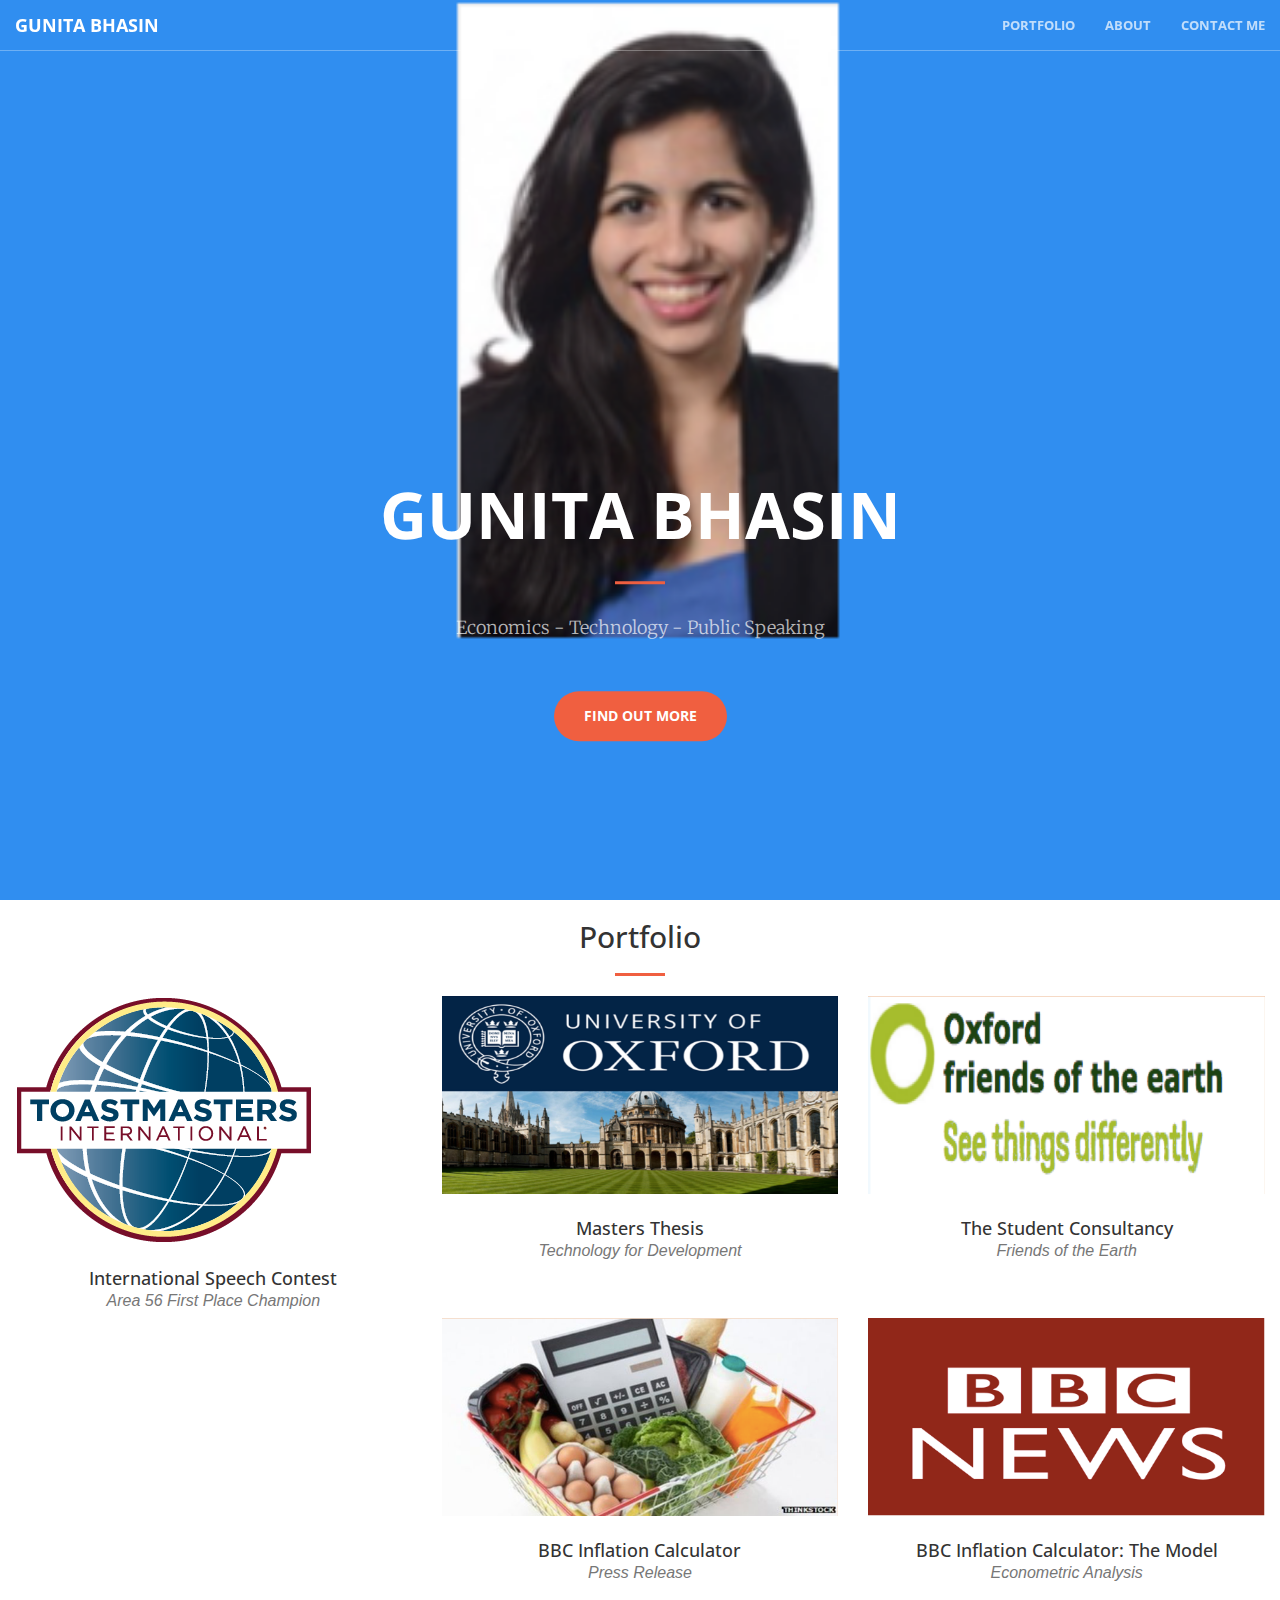
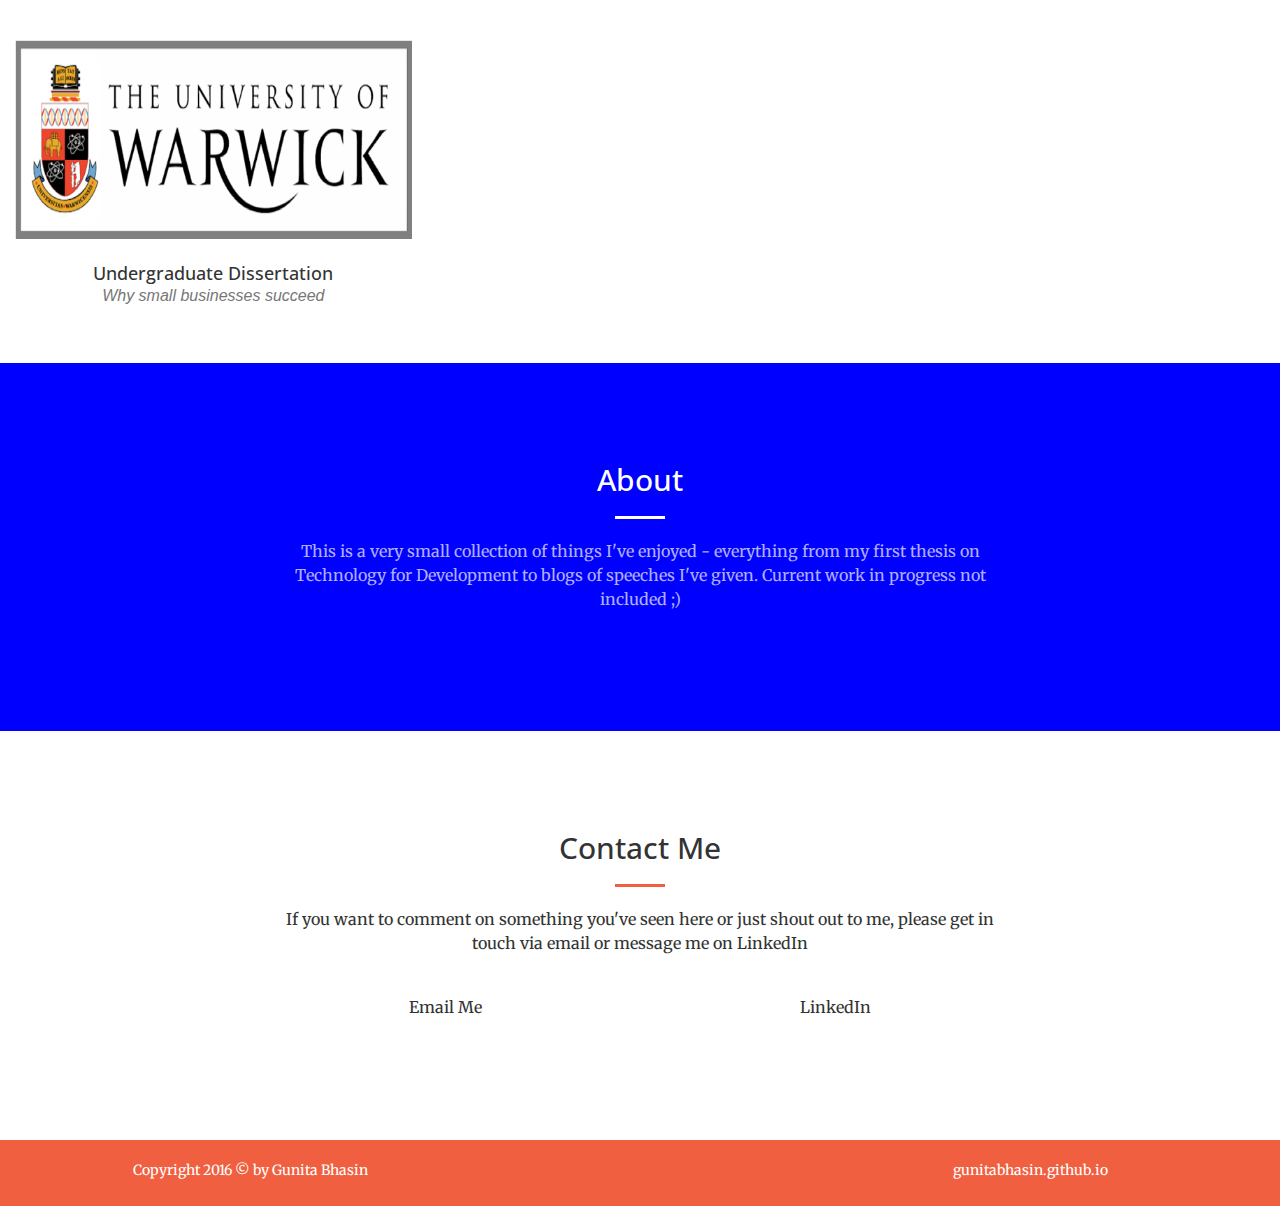
==== commit 63dacdbb: "Trying to fix Portfolio item 1 error" ====
--- a/index.html
+++ b/index.html
@@ -8,7 +8,7 @@
     <meta name="viewport" content="width=device-width, initial-scale=1">
     <meta name="description" content="Welcome to Gunita Bhasin's webpage. This is a small collection of work that I have done - everything from my master's thesis to reports for pro-bono consulting and finance projects. To find out more about me, please get in touch via LinkedIn or email">
     <meta name="author" content="Gunita Bhasin">
-
+    <meta prefix="og: http://ogp.me/ns#" property="og:image" content="http://gunitabhasin.github.io/img/gunitabhasin.png"/>  
     <title>Gunita Bhasin</title>
 
     <!-- Bootstrap Core CSS -->
@@ -27,7 +27,6 @@
 
     <!-- Favicon -->
     <link rel="shortcut icon" href="http://gunitabhasin.github.io/gunitabhasin.ico" type="image/x-icon">
-
     <!-- HTML5 Shim and Respond.js IE8 support of HTML5 elements and media queries -->
     <!-- WARNING: Respond.js doesn't work if you view the page via file:// -->
     <!--[if lt IE 9]>
@@ -93,7 +92,7 @@
                 <br><br>
                 <h1>Gunita Bhasin</h1>
                 <hr>
-                <p>Finance - Economics - Consulting</p>
+                <p>Economics - Technology - Public Speaking</p>
                 <a href="#portfolio" class="btn btn-primary btn-xl page-scroll">Find Out More</a>
             </div>
         </div>
@@ -106,48 +105,47 @@
                     <h2>Portfolio</h2>
                     <hr>
                 </div>
-                <div class="row">
                 <div class="col-lg-4 col-sm-6 portfolio-item">
                     <a href="#portfolioModal1" class="portfolio-link" data-toggle="modal">
                         <div class="portfolio-hover">
                             <div class="portfolio-hover-content">
-                              <i class="fa fa-plus fa-3x"></i>
-                            </div>
-                        </div>    
-                        <img src="img/portfolio/1.jpg" class="img-responsive" alt="Gunita Bhasin Oxford Thesis">                        
-                    </a>
-                    <div class="portfolio-caption">
-                        <h4>Masters Thesis</h4>
-                        <p class="text-muted">Economics Research & Econometric Analysis</p>
-                    </div>
-                </div>
-                <div class="col-lg-4 col-sm-6 portfolio-item">
+                                <i class="fa fa-plus fa-3x"></i>
+                            </div>
+                        </div>
+                        <img src="img/portfolio/1.jpg" class="img-responsive" alt="Gunita Bhasin Area 56 International Speech Contest Champion">
+                    </a>    
+                   <div class="portfolio-caption">
+                        <h4>International Speech Contest</h4>
+                        <p class="text-muted">Area 56 First Place Champion</p>
+                   </div>        
+               </div>
+               <div class="col-lg-4 col-sm-6 portfolio-item">
                     <a href="#portfolioModal2" class="portfolio-link" data-toggle="modal">
                         <div class="portfolio-hover">
                             <div class="portfolio-hover-content">
                               <i class="fa fa-plus fa-3x"></i>
                             </div>
                         </div>    
-                        <img src="img/portfolio/2.jpg" class="img-responsive" alt="Gunita Bhasin The Student Consultancy">                        
+                        <img src="img/portfolio/2.jpg" class="img-responsive" alt="Gunita Bhasin Oxford Thesis">                        
                     </a>
                     <div class="portfolio-caption">
-                        <h4>The Student Consultancy</h4>
-                        <p class="text-muted">Pro-bono Consultancy</p>
+                        <h4>Masters Thesis</h4>
+                        <p class="text-muted">Technology for Development</p>
                     </div>
                 </div>
                 <div class="col-lg-4 col-sm-6 portfolio-item">
                     <a href="#portfolioModal3" class="portfolio-link" data-toggle="modal">
                         <div class="portfolio-hover">
                             <div class="portfolio-hover-content">
-                                <i class="fa fa-plus fa-3x"></i>
-                            </div>
-                        </div>
-                        <img src="img/portfolio/3.jpg" class="img-responsive" alt="Gunita Bhasin BBC Inflation Calculator">
-                    </a>    
+                              <i class="fa fa-plus fa-3x"></i>
+                            </div>
+                        </div>    
+                        <img src="img/portfolio/3.jpg" class="img-responsive" alt="Gunita Bhasin The Student Consultancy">                        
+                    </a>
                     <div class="portfolio-caption">
-                        <h4>BBC Inflation Calculator</h4>
-                        <p class="text-muted">Econometric Analysis</p>
-                    </div>  
+                        <h4>The Student Consultancy</h4>
+                        <p class="text-muted">Friends of the Earth</p>
+                    </div>
                 </div>
                 <div class="col-lg-4 col-sm-6 portfolio-item">
                     <a href="#portfolioModal4" class="portfolio-link" data-toggle="modal">
@@ -156,7 +154,21 @@
                                 <i class="fa fa-plus fa-3x"></i>
                             </div>
                         </div>
-                        <img src="img/portfolio/4.jpg" class="img-responsive" alt="Gunita Bhasin BBC Inflation Calculator Econometric Analysis (Michael MacMahon)">
+                        <img src="img/portfolio/4.jpg" class="img-responsive" alt="Gunita Bhasin BBC Inflation Calculator">
+                    </a>    
+                    <div class="portfolio-caption">
+                        <h4>BBC Inflation Calculator</h4>
+                        <p class="text-muted">Press Release</p>
+                    </div>  
+                </div>
+                <div class="col-lg-4 col-sm-6 portfolio-item">
+                    <a href="#portfolioModal5" class="portfolio-link" data-toggle="modal">
+                        <div class="portfolio-hover">
+                            <div class="portfolio-hover-content">
+                                <i class="fa fa-plus fa-3x"></i>
+                            </div>
+                        </div>
+                        <img src="img/portfolio/5.jpg" class="img-responsive" alt="Gunita Bhasin BBC Inflation Calculator Econometric Analysis (Michael MacMahon)">
                     </a>    
                    <div class="portfolio-caption">
                         <h4>BBC Inflation Calculator: The Model</h4>
@@ -164,31 +176,17 @@
                     </div>     
                 </div>
                 <div class="col-lg-4 col-sm-6 portfolio-item">
-                    <a href="#portfolioModal5" class="portfolio-link" data-toggle="modal">
-                        <div class="portfolio-hover">
-                            <div class="portfolio-hover-content">
-                                <i class="fa fa-plus fa-3x"></i>
-                            </div>
-                        </div>
-                        <img src="img/portfolio/5.jpg" class="img-responsive" alt="Gunita Bhasin Warwick Dissertation">
-                    </a>    
-                    <div class="portfolio-caption">
-                        <h4>Undergraduate Dissertation</h4>
-                        <p class="text-muted">Economics Research & Econometric Analysis</p>
-                    </div>        
-                </div>
-                <div class="col-lg-4 col-sm-6 portfolio-item">
                     <a href="#portfolioModal6" class="portfolio-link" data-toggle="modal">
                         <div class="portfolio-hover">
                             <div class="portfolio-hover-content">
                                 <i class="fa fa-plus fa-3x"></i>
                             </div>
                         </div>
-                        <img src="img/portfolio/6.jpg" class="img-responsive" alt="Gunita Bhasin Banking Internships - Warwick Finance Societies">
+                        <img src="img/portfolio/6.jpg" class="img-responsive" alt="Gunita Bhasin Warwick Dissertation">
                     </a>    
-                   <div class="portfolio-caption">
-                        <h4>Introduction to Banking Internships</h4>
-                        <p class="text-muted">Finance</p>
+                    <div class="portfolio-caption">
+                        <h4>Undergraduate Dissertation</h4>
+                        <p class="text-muted">Why small businesses succeed</p>
                     </div>        
                 </div>
         </div>
@@ -200,7 +198,7 @@
                 <div class="col-lg-8 col-lg-offset-2 text-center">
                     <h2 class="section-heading">About</h2>
                     <hr class="light">
-                    <p class="text-faded">This is just a small collection of work that I have done - everything from my masters thesis to reports for pro-bono consulting and finance projects</p>
+                    <p class="text-faded">This is a very small collection of things I've enjoyed - everything from my first thesis on Technology for Development to blogs of speeches I've given. Current work in progress not included ;) </p>
                 </div>
             </div>
         </div>
@@ -291,7 +289,45 @@
     </footer>
                     
     <!-- Portfolio Modals -->
-    <div class="portfolio-modal modal fade" id="portfolioModal1" tabindex="-1" role="dialog" aria-hidden="true">
+        <div class="portfolio-modal modal fade" id="portfolioModal1" tabindex="-1" role="dialog" aria-hidden="true">
+        	<div class="modal-content">
+            	<div class="close-modal" data-dismiss="modal">
+               	 <div class="lr">
+                    <div class="rl">
+                    </div>
+                </div>
+            </div>
+            <div class="container">
+                <div class="row">
+                    <div class="col-lg-8 col-lg-offset-2">
+                        <div class="modal-body">
+                            <h2>International Speech Contest</h2>
+                            <p class="item-intro text-muted">Area 56 Champion</p>
+                            <hr class="star-primary">
+                            <img class="img-responsive img-centered" src="img/portfolio/1.jpg" alt="">
+                            <p>First place champion at both my club and area levels of the International Speech Contest. Featured on the dbIntranet homepage and on a <a href="http://www.thelondonspeaker.com/weblog/2017/03/area-56-contest-what-an-outstanding-and-unforgettable-evening.html">London Speaker</a> blog about the evening. To find out more about the international speech contest, visit: <a href="https://www.toastmasters.org/events/world-championship-of-public-speaking">World Championship of Public Speaking page</a></p>
+                            <ul class="list-inline item-details">
+                                <li>
+                                    <strong><a href="http://www.toastmasters.org/">Toastmasters International</a>
+                                    </strong>
+                                </li>
+                                <li>Date:
+                                    <strong>2017
+                                    </strong>
+                                </li>
+                                <li>
+                                    <strong>Public Speaking
+                                    </strong>
+                                </li>
+                            </ul>
+                            <button type="button" class="btn btn-primary" data-dismiss="modal"><i class="fa fa-times"></i> Close</button>
+                        </div>
+                    </div>
+                </div>
+            </div>
+        </div>
+    </div>
+    <div class="portfolio-modal modal fade" id="portfolioModal2" tabindex="-1" role="dialog" aria-hidden="true">
         <div class="modal-content">
             <div class="close-modal" data-dismiss="modal">
                 <div class="lr">
@@ -304,21 +340,21 @@
                     <div class="col-lg-8 col-lg-offset-2">
                         <div class="modal-body">
                             <h2>MASTERS THESIS</h2>
-                            <p class="item-intro text-muted">Economic Research & Econometric Analysis</p>
+                            <p class="item-intro text-muted">Economics</p>
                             <hr class="star-primary">
-                            <img class="img-responsive img-centered" src="img/portfolio/1.jpg" alt="">
+                            <img class="img-responsive img-centered" src="img/portfolio/2.jpg" alt="">
                             <p>International Development in the Digital Age: How can the Internet impact national corruption levels? If you are interested in this topic, then please click <a href="https://drive.google.com/file/d/0B7pOLmn5id5lbFJMYzMxeEpPbGM/view">here</a> to read the full paper.
                             <ul class="list-inline item-details">
-                                <li>Client:
+                                <li>
                                     <strong><a href="http://www.ox.ac.uk/">University of Oxford</a>
                                     </strong>
                                 </li>
-                                <li>Date:
+                                <li>
                                     <strong>June 2014
                                     </strong>
                                 </li>
-                                <li>Service:
-                                    <strong>Economic Research & Econometric Analysis
+                                <li>
+                                    <strong>Economics
                                     </strong>
                                 </li>
                             </ul>
@@ -329,7 +365,7 @@
             </div>
         </div>
     </div>
-    <div class="portfolio-modal modal fade" id="portfolioModal2" tabindex="-1" role="dialog" aria-hidden="true">
+    <div class="portfolio-modal modal fade" id="portfolioModal3" tabindex="-1" role="dialog" aria-hidden="true">
         <div class="modal-content">
             <div class="close-modal" data-dismiss="modal">
                 <div class="lr">
@@ -344,10 +380,10 @@
                             <h2 class="text-center">THE STUDENT CONSULTANCY</h2>
                             <p class="item-intro text-muted">Pro-bono Consultancy</p>
                             <hr class="star-primary">
-                            <img class="img-responsive img-centered" src="img/portfolio/2.jpg" alt="">
-                            <p>Report for a pro-bono consultancy project advising Friends of the Earth about launching a campaign against First Great Western's idling trains. If you are interested in reading the full report, please click <a href"https://drive.google.com/file/d/0B7pOLmn5id5lZ0lzYUhxRks0dHc/view?usp=sharing">here</a>.</p>
+                            <img class="img-responsive img-centered" src="img/portfolio/3.jpg" alt="">
+                            <p>Report for a pro-bono consultancy project advising Friends of the Earth about launching a campaign against First Great Western's idling trains. If you are interested in reading the full report, please click <a href="https://drive.google.com/file/d/0B7pOLmn5id5lZ0lzYUhxRks0dHc/view?usp=sharing">here</a>.</p>
                             <ul class="list-inline item-details text-center">
-                                <li>Client:
+                                <li>
                                     <strong><a href="https://www.foe.co.uk/groups/oxford">Friends of the Earth</a>
                                     </strong>
                                 </li>
@@ -355,8 +391,8 @@
                                     <strong>December 2013
                                     </strong>
                                 </li>
-                                <li>Service:
-                                    <strong>Pro-bono Consultancy
+                                <li>
+                                    <strong>Advice/mentoring
                                     </strong>
                                 </li>
                             </ul>
@@ -367,7 +403,7 @@
             </div>
         </div>
     </div>
-    <div class="portfolio-modal modal fade" id="portfolioModal3" tabindex="-1" role="dialog" aria-hidden="true">
+    <div class="portfolio-modal modal fade" id="portfolioModal4" tabindex="-1" role="dialog" aria-hidden="true">
         <div class="modal-content">
             <div class="close-modal" data-dismiss="modal">
                 <div class="lr">
@@ -382,11 +418,11 @@
                             <h2>BBC INFLATION CALCULATOR</h2>
                             <p class="item-intro text-muted">Econometric Analysis</p>
                             <hr class="star-primary">
-                            <img class="img-responsive img-centered" src="img/portfolio/3.jpg" alt="">
+                            <img class="img-responsive img-centered" src="img/portfolio/4.jpg" alt="">
                             <p>Developed a calculator that predicts household inflation rates using a few simple variables.
                             To have a go at calculating your personal inflation rate, please visit the following section of the BBC website: <a href="http://www.bbc.co.uk/news/business-22523612">http://www.bbc.co.uk/news/business-22523612</a>.</p>
                             <ul class="list-inline item-details">
-                                <li>Client:
+                                <li>
                                     <strong><a href="http://www.bbc.co.uk">BBC</a>
                                     </strong>
                                 </li>
@@ -394,8 +430,8 @@
                                     <strong>2013
                                     </strong>
                                 </li>
-                                <li>Service:
-                                    <strong>Econometric Analysis
+                                <li>
+                                    <strong>Economics
                                     </strong>
                                 </li>
                             </ul>
@@ -406,7 +442,7 @@
             </div>
         </div>
     </div>
-    <div class="portfolio-modal modal fade" id="portfolioModal4" tabindex="-1" role="dialog" aria-hidden="true">
+    <div class="portfolio-modal modal fade" id="portfolioModal5" tabindex="-1" role="dialog" aria-hidden="true">
         <div class="modal-content">
             <div class="close-modal" data-dismiss="modal">
                 <div class="lr">
@@ -422,20 +458,20 @@
                             <h2>THE MODEL</h2></h2>
                             <p class="item-intro text-muted">Econometric Analysis</p>
                             <hr class="star-primary">
-                            <img class="img-responsive img-centered" src="img/portfolio/4.jpg" alt="">
+                            <img class="img-responsive img-centered" src="img/portfolio/5.jpg" alt="">
                             <p>As a research assistant to Michael McMahon, I helped put together this analysis underlying the BBC Inflation Calculator.
                             The full report is available <a href="http://news.bbc.co.uk/1/shared/bsp/hi/pdfs/20_05_13_inflation_calculator.pdf">here</a>.</p>
                             <ul class="list-inline item-details">
-                                <li>Client:
+                                <li>
                                     <strong><a href="http://www.bbc.co.uk">BBC</a>
                                     </strong>
                                 </li>
                                 <li>Date:
-                                    <strong>May 14, 2013
-                                    </strong>
-                                </li>
-                                <li>Service:
-                                    <strong>Econometric Analysis
+                                    <strong>May 2013
+                                    </strong>
+                                </li>
+                                <li>
+                                    <strong>Economics
                                     </strong>
                                 </li>
                             </ul>
@@ -446,7 +482,7 @@
             </div>
         </div>
     </div>
-    <div class="portfolio-modal modal fade" id="portfolioModal5" tabindex="-1" role="dialog" aria-hidden="true">
+    <div class="portfolio-modal modal fade" id="portfolioModal6" tabindex="-1" role="dialog" aria-hidden="true">
         <div class="modal-content">
             <div class="close-modal" data-dismiss="modal">
                 <div class="lr">
@@ -461,11 +497,11 @@
                             <h2>UNDERGRADUATE DISSERTATION</h2>
                             <p class="item-intro text-muted">Economic Research & Econometric Analysis</p>
                             <hr class="star-primary">
-                            <img class="img-responsive img-centered" src="img/portfolio/5.jpg" alt="">
+                            <img class="img-responsive img-centered" src="img/portfolio/6.jpg" alt="">
                             <p> How can gazelles sustain achieve sustainable growth over time? A new look into rapidly growing SMEs in the UK.
                                 To read the entire paper, please click <a href="https://drive.google.com/file/d/0B7pOLmn5id5lX25wNVZIS2ZvS1E/view">here</a>.</p>
                             <ul class="list-inline item-details">
-                                <li>Client:
+                                <li>
                                     <strong><a href="http://www2.warwick.ac.uk/">University of Warwick</a>
                                     </strong>
                                 </li>
@@ -473,47 +509,8 @@
                                     <strong>April 2013
                                     </strong>
                                 </li>
-                                <li>Service:
-                                    <strong>Economics Research & Econometric Analysis
-                                    </strong>
-                                </li>
-                            </ul>
-                            <button type="button" class="btn btn-primary" data-dismiss="modal"><i class="fa fa-times"></i> Close</button>
-                        </div>
-                    </div>
-                </div>
-            </div>
-        </div>
-    </div>
-    <div class="portfolio-modal modal fade" id="portfolioModal6" tabindex="-1" role="dialog" aria-hidden="true">
-        <div class="modal-content">
-            <div class="close-modal" data-dismiss="modal">
-                <div class="lr">
-                    <div class="rl">
-                    </div>
-                </div>
-            </div>
-            <div class="container">
-                <div class="row">
-                    <div class="col-lg-8 col-lg-offset-2">
-                        <div class="modal-body">
-                            <h2>INTRODUCTION TO BANKING INTERNSHIPS</h2>
-                            <p class="item-intro text-muted">Finance</p>
-                            <hr class="star-primary">
-                            <img class="img-responsive img-centered" src="img/portfolio/6.jpg" alt="">
-                            <p>Presentation delivered at a Warwick Women in Finance event.
-                               Please click <a href="https://drive.google.com/file/d/0B7pOLmn5id5lSlRnT21kRXRVS0k/view">here</a> if you are interested in learning more</p>
-                            <ul class="list-inline item-details">
-                                <li>Client:
-                                    <strong><a href="http://www.wfsocieties.org/">Warwick Finance Societies</a>
-                                    </strong>
-                                </li>
-                                <li>Date:
-                                    <strong>2012
-                                    </strong>
-                                </li>
-                                <li>Service:
-                                    <strong>Finance
+                                <li>
+                                    <strong>Economics
                                     </strong>
                                 </li>
                             </ul>
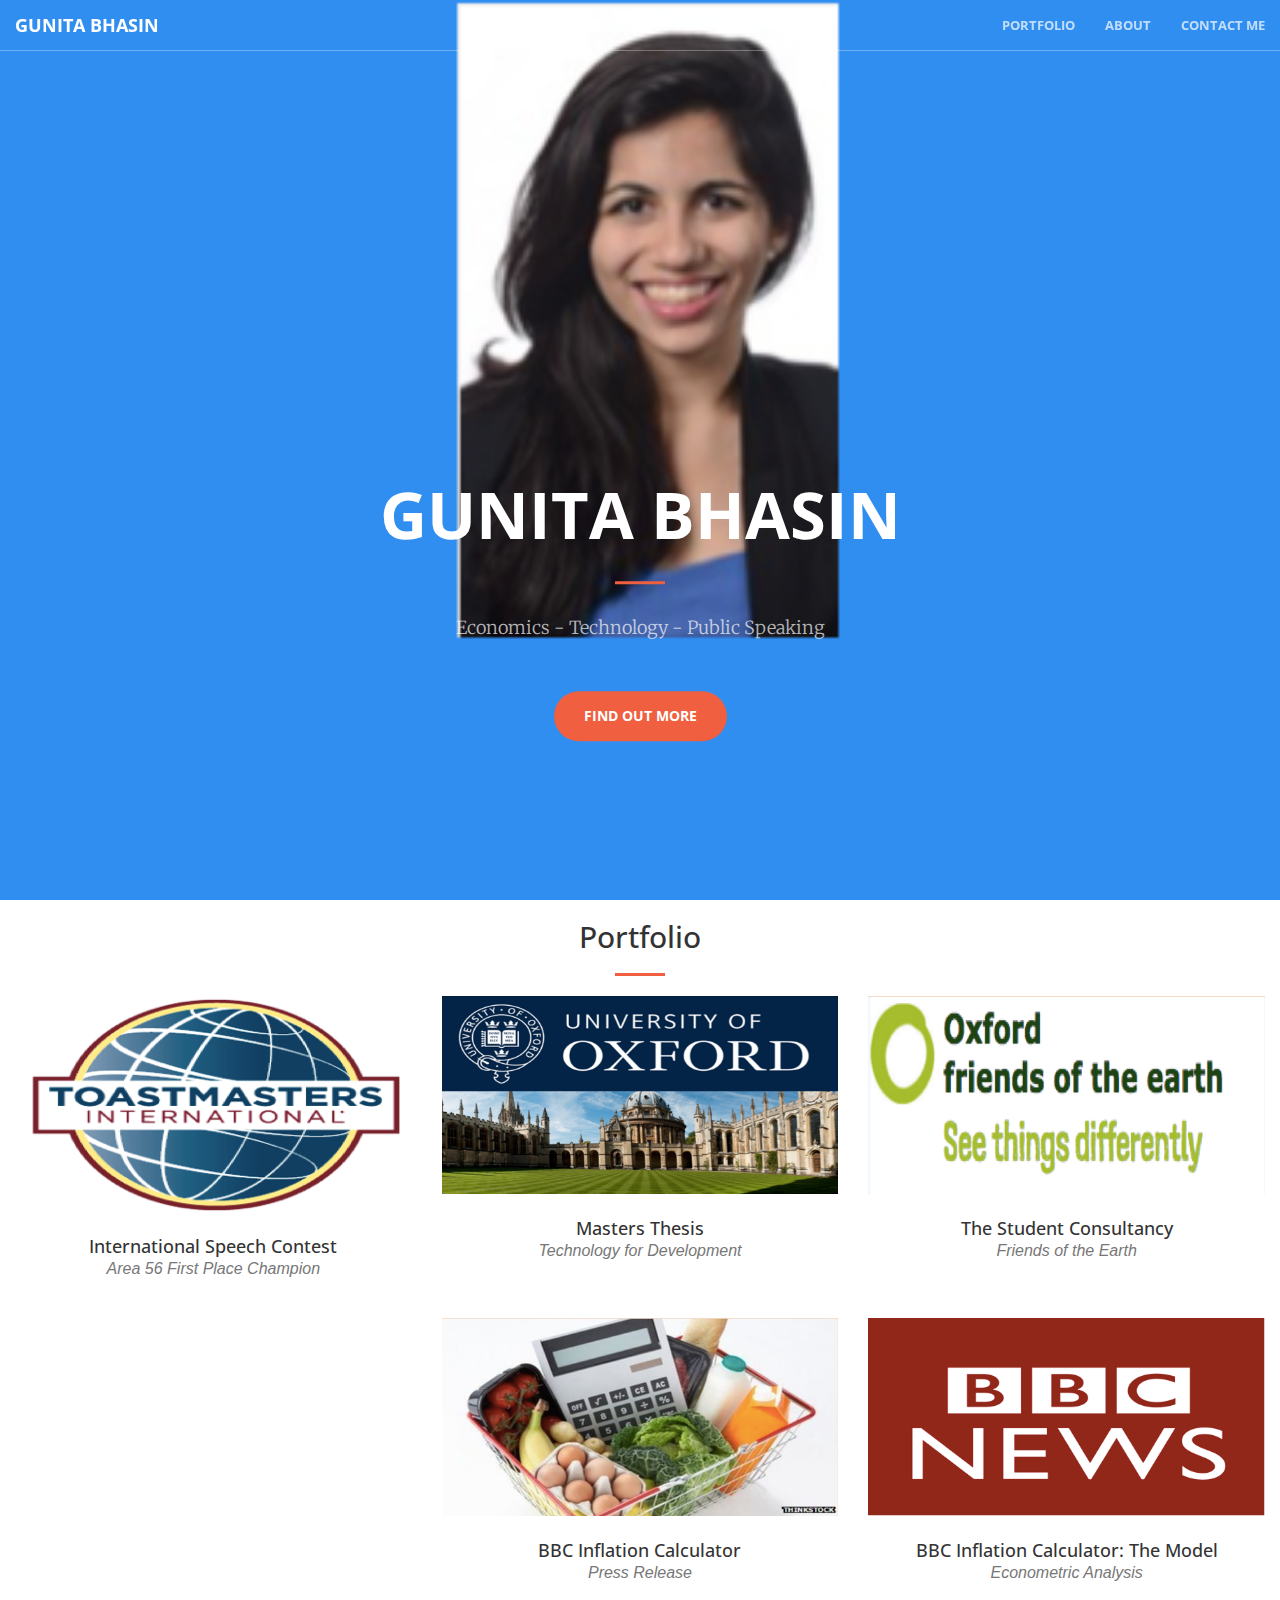
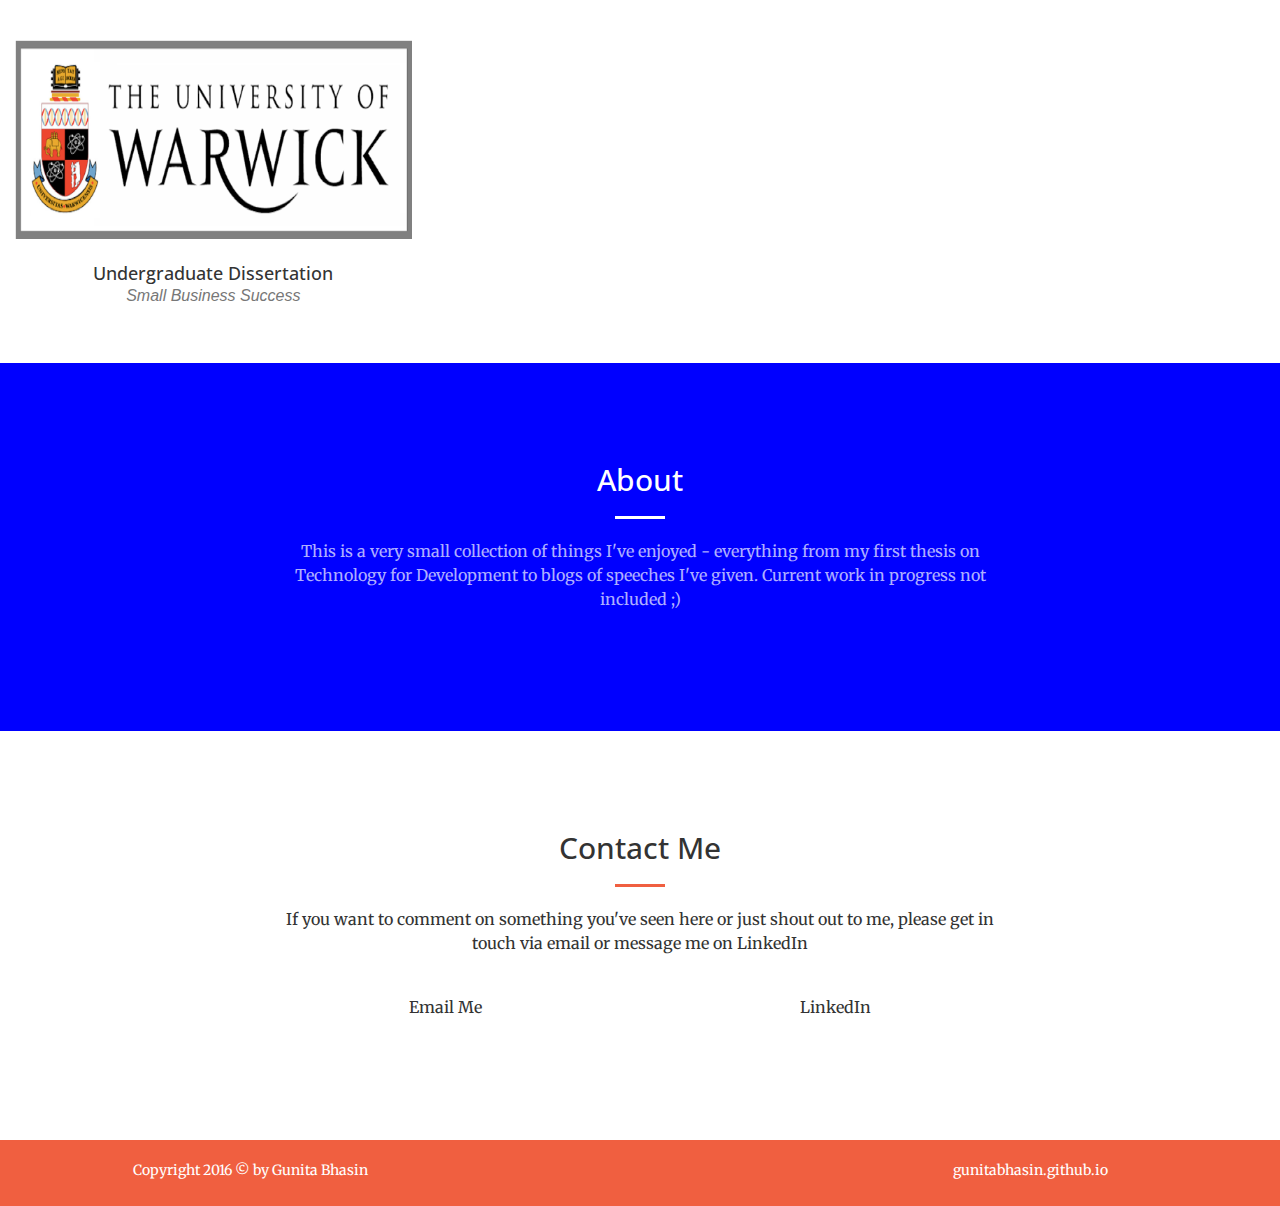
==== commit 72f0eae4: "homepage tweaks" ====
--- a/index.html
+++ b/index.html
@@ -186,7 +186,7 @@
                     </a>    
                     <div class="portfolio-caption">
                         <h4>Undergraduate Dissertation</h4>
-                        <p class="text-muted">Why small businesses succeed</p>
+                        <p class="text-muted">Small Business Success</p>
                     </div>        
                 </div>
         </div>
